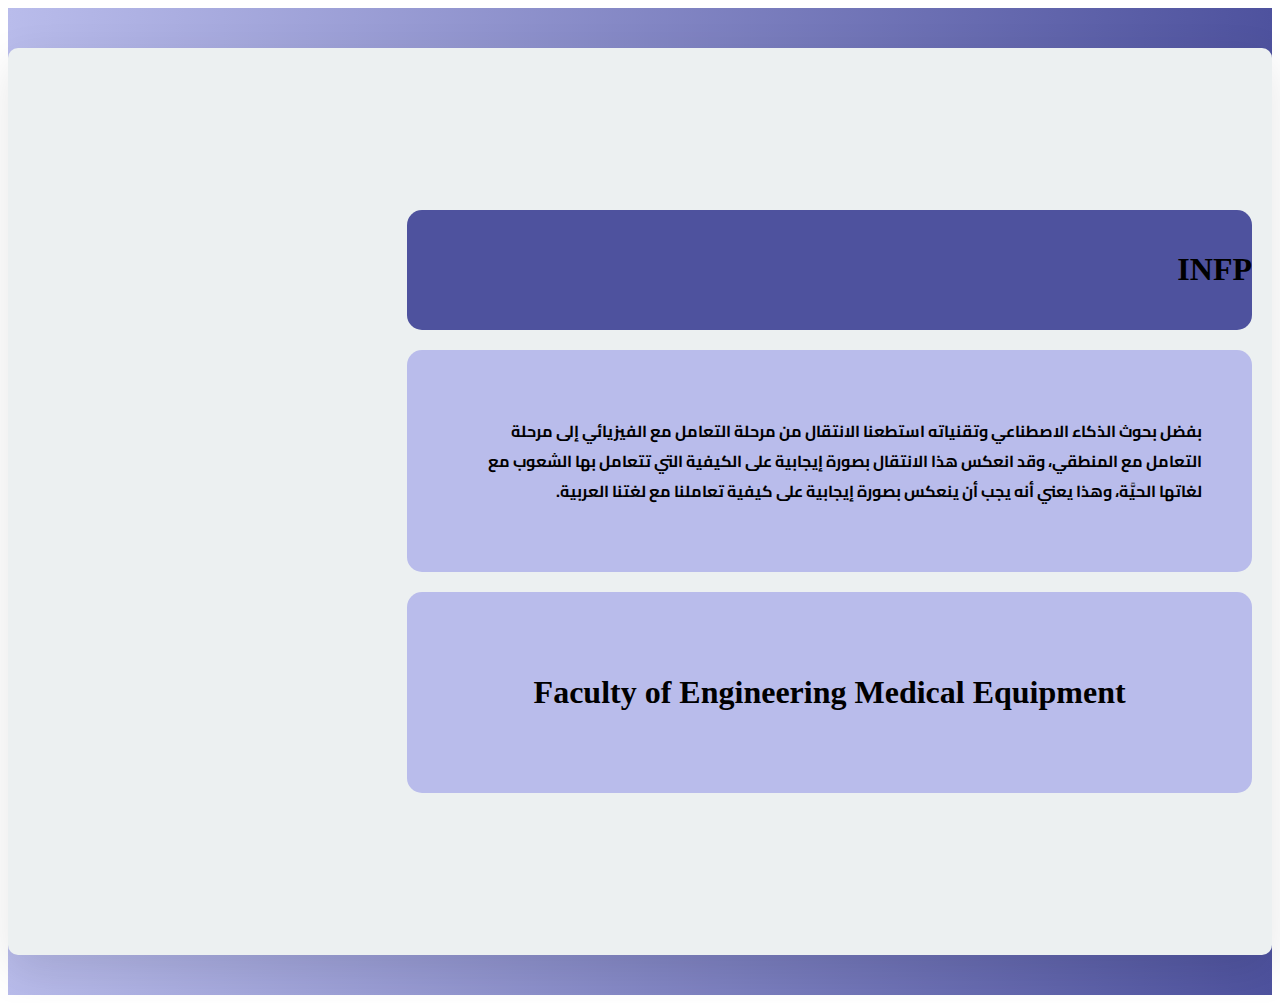
==== result.html @ e8139ceb "add more pages" ====
<!DOCTYPE html>
<html lang="en">

<head>
    <meta charset="UTF-8">
    <meta http-equiv="X-UA-Compatible" content="IE=edge">
    <meta name="viewport" content="width=device-width, initial-scale=1.0">
    <link rel="preconnect" href="https://fonts.gstatic.com">
    <link href="https://fonts.googleapis.com/css2?family=Cairo&display=swap" rel="stylesheet">
    <link rel="stylesheet" href="https://cdn.jsdelivr.net/npm/bootstrap@4.6.0/dist/css/bootstrap.min.css"
        integrity="sha384-B0vP5xmATw1+K9KRQjQERJvTumQW0nPEzvF6L/Z6nronJ3oUOFUFpCjEUQouq2+l" crossorigin="anonymous">
    <link rel="stylesheet" href="css/main.css">
    <link rel="stylesheet" href="https://pro.fontawesome.com/releases/v5.10.0/css/all.css"
        integrity="sha384-AYmEC3Yw5cVb3ZcuHtOA93w35dYTsvhLPVnYs9eStHfGJvOvKxVfELGroGkvsg+p" crossorigin="anonymous" />

    <title>Document</title>
</head>

<body>
    <div class="bg-color">
        <div class="container">

            <div class="row flex-column data text-right align-items-center ">
                <div class="bg-primer-color w-66">
                    <h1 class="text-center font">

                        INFP
                    </h1>



                </div>
                <div class="bg-gray-color w-66 m-20 ">
                    <p>بفضل بحوث الذكاء الاصطناعي وتقنياته استطعنا الانتقال من مرحلة التعامل مع الفيزيائي إلى مرحلة
                        التعامل مع المنطقي، وقد انعكس هذا الانتقال بصورة إيجابية على الكيفية التي تتعامل بها الشعوب مع
                        لغاتها الحيَّة، وهذا يعني أنه يجب أن ينعكس بصورة إيجابية على كيفية تعاملنا مع لغتنا العربية.</p>

                </div>
                <div class="bg-gray-color w-66">
                    <p class="font-bold font">
                        Faculty of Engineering Medical Equipment
                    </p>

                </div>

            </div>
        </div>
    </div>


    <script src="https://code.jquery.com/jquery-3.5.1.slim.min.js"
        integrity="sha384-DfXdz2htPH0lsSSs5nCTpuj/zy4C+OGpamoFVy38MVBnE+IbbVYUew+OrCXaRkfj"
        crossorigin="anonymous"></script>
    <script src="https://cdn.jsdelivr.net/npm/popper.js@1.16.1/dist/umd/popper.min.js"
        integrity="sha384-9/reFTGAW83EW2RDu2S0VKaIzap3H66lZH81PoYlFhbGU+6BZp6G7niu735Sk7lN"
        crossorigin="anonymous"></script>
    <script src="https://cdn.jsdelivr.net/npm/bootstrap@4.6.0/dist/js/bootstrap.min.js"
        integrity="sha384-+YQ4JLhjyBLPDQt//I+STsc9iw4uQqACwlvpslubQzn4u2UU2UFM80nGisd026JF"
        crossorigin="anonymous"></script>
    <script src="js/FormWithMultipleSteps.js"></script>
</body>

</html>
---- css/main.css ----
/* start first pag */
* {
  box-sizing: border-box;
}
body {
  font-family: "Cairo", sans-serif;
}

.bg-gray-color {
  background-color: #b9bceb;
  padding: 50px;
  border-radius: 15px;
}
.bg-primer-color {
  background-color: #4e529e;
  padding-top: 20px;
  padding-bottom: 20px;
  border-radius: 15px;
}
.Home-bg {
  background-image: url(../img/UniversityOfPalestine.png);
  background-size: cover;
  height: 100vh;
  width: 100vw;
  opacity: 0.9;
}
.Home-bg .Home-Wight-bg {
  background-color: rgba(253, 253, 253, 0.8);
  /* height: 61.5vh;
  width: 66vw; */
  border-radius: 20px;
  padding: 22px 40px;
}

.Home-bg .Home-Wight-bg hr {
  width: 48.8vw;
  border: 1px solid #000;
  background-color: #000;
}
.Home-bg .Home-Wight-bg p {
  font-size: 20px;
  padding-top: 15px;
}
.Home-bg .Home-Wight-bg a {
  font-size: 20px;
  color: #000;
}
.Home-bg .Home-Wight-bg a li {
  padding-top: 20px;
}
/* End first pag */

/* start questions pag */
.bg-color {
  background: linear-gradient(to right, #b9bceb, #4e529e);
  height: 100%;
  padding-top: 20px;
  padding-bottom: 20px;
}
.data {
  position: relative;
  font-weight: bold;
  background-color: #ecf0f1;
  border-radius: 10px;
  margin: 20px auto;
  padding: 37vh 20px;
  box-shadow: 0 15px 45px rgba(0, 0, 0, 0.1);
}
@media (max-width: 960px) {
  .data {
    margin: 30vh auto;
    padding: 150px 20px;
  }
}
input[type="radio"] {
  width: 20px;
  height: 20px;
  margin: 10px;
}
.check-stat {
  border-bottom: 1px solid #bdc3c7;
  padding: 10px;
  font-size: 1.2rem;
}
.check-stat:hover {
  background-color: #dfe6e9;
}

.btn-info {
  background-color: #70a1ff;
  border-color: #70a1ff;
}
.btn-info:hover,
.btn-info:focus,
.btn-info:not(:disabled):not(.disabled).active,
.btn-info:not(:disabled):not(.disabled):active,
.show > .btn-info.dropdown-toggle {
  background-color: #b86fa2;
  border-color: #b86fa2;
  transition: 0.25s;
}
.col-12 {
  margin-bottom: 50px;
}

.data {
  padding: 18vh 20px;
  direction: rtl;
}

.check-stat {
  text-align: right !important;
}

@media (max-width: 960px) {
  .data {
    margin: 20vh auto;
    padding: 150px 20px;
  }
}

/* pagnation  */
.tab {
  display: none;
  text-align: center;
}

#regForm {
  margin-top: 15px;
}
/* pagnation  */

.steps {
  direction: ltr;
}
.step {
  height: 15px;
  width: 15px;
  margin: 0 2px;
  background-color: #bbbbbb;
  border: none;
  border-radius: 50%;
  display: inline-block;
  opacity: 0.5;
}

/* Mark the active step: */
.step.active {
  opacity: 1;
}

/* Mark the steps that are finished and valid: */
.step.finish {
  background-color: #4e529e;
}
#regForm button {
  margin-top: 25px;
  margin-bottom: 25px;
  padding: 10px 0px;
  width: 100px;
  background: transparent;
  border-color: #4e529e;
  border-radius: 25px;
  color: #4e529e;
  font-weight: bold;
}

/* End questions pag */

/* Start result pag */
.w-66 {
  width: 66vw;
}
.font-bold {
  text-align: center;
  font-weight: bold;
  font-size: xx-large;
}
.font {
  font-family: "Times New Roman", Times, serif !important;
}
.m-20{
margin-top: 20px;
margin-bottom: 20px;
}
/* End result pag */
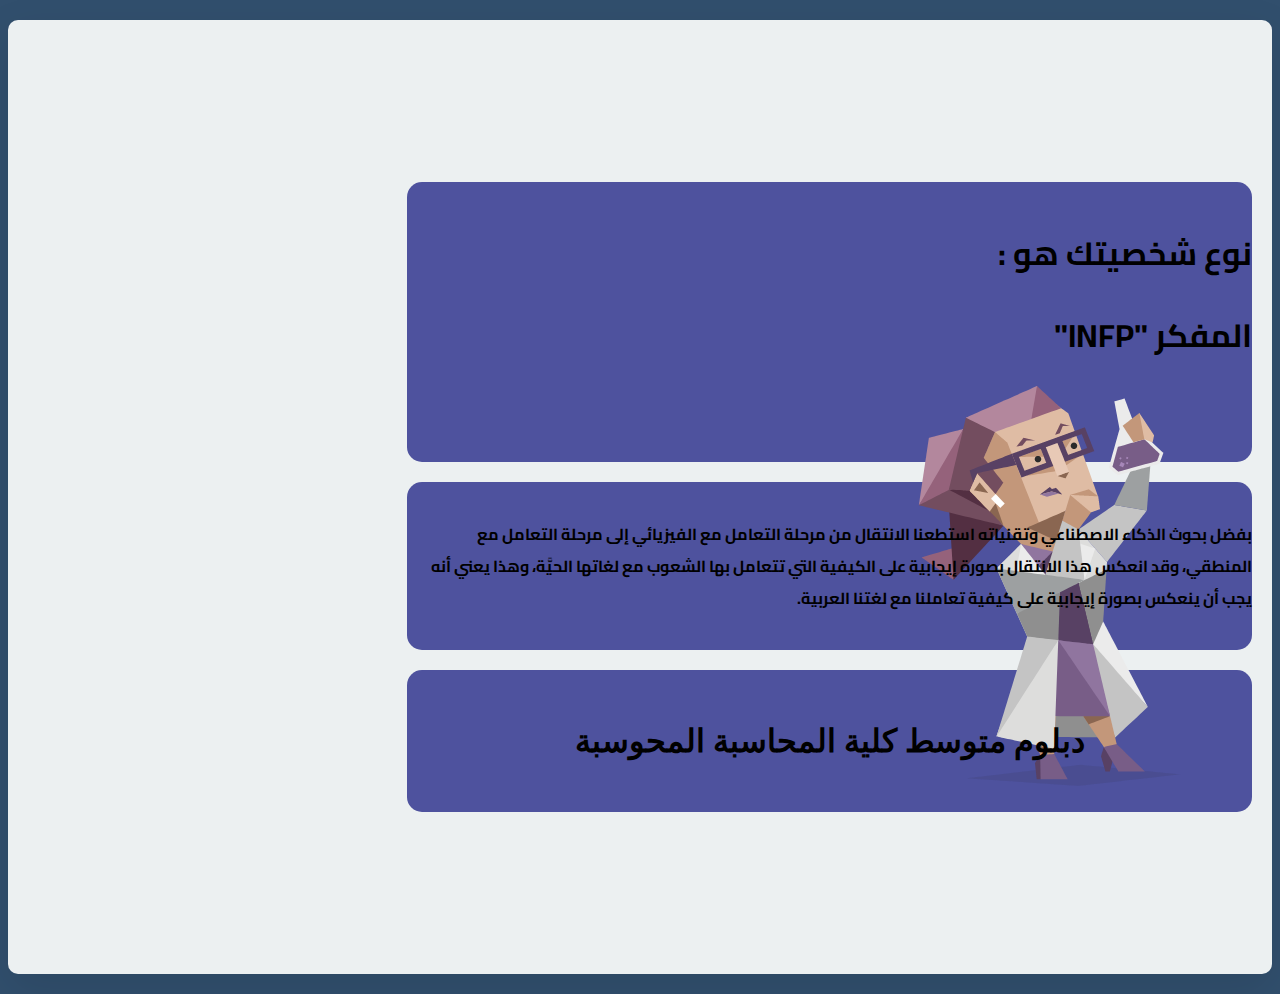
==== commit 9a362a5f: "new design" ====
--- a/result.html
+++ b/result.html
@@ -20,25 +20,24 @@
     <div class="bg-color">
         <div class="container">
 
-            <div class="row flex-column data text-right align-items-center ">
-                <div class="bg-primer-color w-66">
-                    <h1 class="text-center font">
-
-                        INFP
-                    </h1>
-
-
+            <div class="row flex-column data text-right align-items-center text-white  ">
+                <div class="bg-primer-color w-66 px-5 d-flex j-f">
+                    <h1>نوع شخصيتك هو :</h1>
+                    <h1 class="text-center">المفكر "INFP"</h1>
+                    <div class="mbti-img">
+                        <img class="h-100" src="./img/svgexport-4.png">
+                    </div>
 
                 </div>
-                <div class="bg-gray-color w-66 m-20 ">
-                    <p>بفضل بحوث الذكاء الاصطناعي وتقنياته استطعنا الانتقال من مرحلة التعامل مع الفيزيائي إلى مرحلة
+                <div class="bg-primer-color w-66 m-20 px-5 Home-text ">
+                    <p >بفضل بحوث الذكاء الاصطناعي وتقنياته استطعنا الانتقال من مرحلة التعامل مع الفيزيائي إلى مرحلة
                         التعامل مع المنطقي، وقد انعكس هذا الانتقال بصورة إيجابية على الكيفية التي تتعامل بها الشعوب مع
                         لغاتها الحيَّة، وهذا يعني أنه يجب أن ينعكس بصورة إيجابية على كيفية تعاملنا مع لغتنا العربية.</p>
 
                 </div>
-                <div class="bg-gray-color w-66">
+                <div class="bg-primer-color w-66">
                     <p class="font-bold font">
-                        Faculty of Engineering Medical Equipment
+                        دبلوم متوسط كلية المحاسبة المحوسبة
                     </p>
 
                 </div>
--- a/css/main.css
+++ b/css/main.css
@@ -4,12 +4,19 @@
 }
 body {
   font-family: "Cairo", sans-serif;
-}
-
-.bg-gray-color {
-  background-color: #b9bceb;
-  padding: 50px;
-  border-radius: 15px;
+  background-color: #314f6d;
+  overflow-x: hidden;
+}
+.vh-80 {
+  height: 80vh;
+}
+.bg-black-color {
+  background-color: rgba(0, 0, 0, 0.8);
+  padding: 55px;
+  padding-left: 100px;
+  padding-right: 100px;
+  border-radius: 30px;
+  color: #fff;
 }
 .bg-primer-color {
   background-color: #4e529e;
@@ -17,8 +24,13 @@
   padding-bottom: 20px;
   border-radius: 15px;
 }
-.Home-bg {
-  background-image: url(../img/UniversityOfPalestine.png);
+.Home-text {
+  line-height: 2;
+}
+.Home-bg,
+.bg-tow {
+  background-image: url(../img/Repeat\ Grid\ 1.png);
+
   background-size: cover;
   height: 100vh;
   width: 100vw;
@@ -26,8 +38,7 @@
 }
 .Home-bg .Home-Wight-bg {
   background-color: rgba(253, 253, 253, 0.8);
-  /* height: 61.5vh;
-  width: 66vw; */
+
   border-radius: 20px;
   padding: 22px 40px;
 }
@@ -48,15 +59,20 @@
 .Home-bg .Home-Wight-bg a li {
   padding-top: 20px;
 }
+.header-title {
+  font-family: "Roboto", sans-serif;
+}
+.btn-background {
+  background-color: #314f6d;
+  border: none;
+}
 /* End first pag */
 
 /* start questions pag */
-.bg-color {
-  background: linear-gradient(to right, #b9bceb, #4e529e);
-  height: 100%;
-  padding-top: 20px;
-  padding-bottom: 20px;
-}
+.d-R {
+  direction: rtl;
+}
+
 .data {
   position: relative;
   font-weight: bold;
@@ -179,8 +195,22 @@
 .font {
   font-family: "Times New Roman", Times, serif !important;
 }
-.m-20{
-margin-top: 20px;
-margin-bottom: 20px;
+.m-20 {
+  margin-top: 20px;
+  margin-bottom: 20px;
+}
+.mbti-img {
+  height: 56px;
+}
+.j-f {
+  justify-content: space-evenly;
+}
+
+@media (max-width: 720px) {
+  .j-f {
+    flex-direction: column;
+    align-items: center;
+    text-align: center;
+  }
 }
 /* End result pag */
